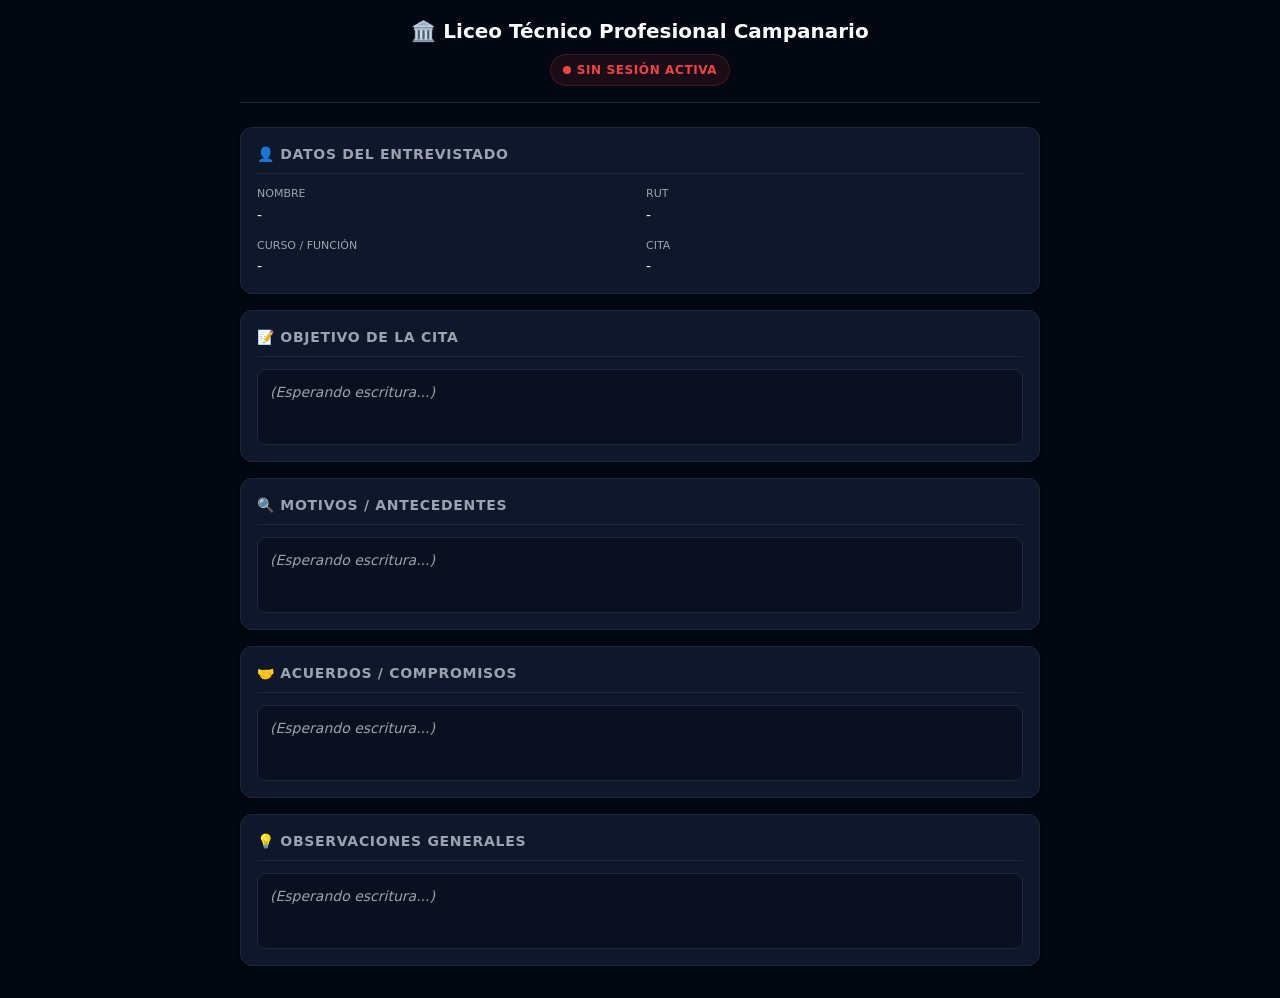
==== public/multiview.html @ e4b4ee5c "Feat: Allow multiple interviews, case history, and live multiview share" ====
<!DOCTYPE html>
<html lang="es">
<head>
  <meta charset="UTF-8">
  <meta name="viewport" content="width=device-width, initial-scale=1.0">
  <title>Multivista en Vivo — Liceo LTP Campanario</title>
  <style>
    :root {
      --bg-dark: #030712;
      --card-bg: #0f172a;
      --border-color: #1e293b;
      --primary: #4f46e5;
      --primary-glow: rgba(79, 70, 229, 0.15);
      --text-main: #f3f4f6;
      --text-muted: #9ca3af;
      --success: #10b981;
    }

    body {
      font-family: system-ui, -apple-system, sans-serif;
      background-color: var(--bg-dark);
      color: var(--text-main);
      margin: 0;
      padding: 16px;
      line-height: 1.5;
    }

    .container {
      max-width: 800px;
      margin: 0 auto;
    }

    header {
      display: flex;
      flex-direction: column;
      align-items: center;
      text-align: center;
      margin-bottom: 24px;
      padding-bottom: 16px;
      border-bottom: 1px solid var(--border-color);
    }

    h1 {
      font-size: 20px;
      font-weight: 700;
      margin: 0 0 8px 0;
      color: #fff;
    }

    .badge-live {
      display: inline-flex;
      align-items: center;
      gap: 6px;
      background-color: rgba(16, 185, 129, 0.1);
      color: var(--success);
      padding: 6px 12px;
      border-radius: 9999px;
      font-size: 12px;
      font-weight: 600;
      text-transform: uppercase;
      letter-spacing: 0.05em;
      border: 1px solid rgba(16, 185, 129, 0.2);
    }

    .dot {
      width: 8px;
      height: 8px;
      background-color: var(--success);
      border-radius: 50%;
      box-shadow: 0 0 8px var(--success);
      animation: pulse 1.5s infinite;
    }

    @keyframes pulse {
      0% { transform: scale(0.9); opacity: 0.6; }
      50% { transform: scale(1.2); opacity: 1; box-shadow: 0 0 12px var(--success); }
      100% { transform: scale(0.9); opacity: 0.6; }
    }

    .card {
      background-color: var(--card-bg);
      border: 1px solid var(--border-color);
      border-radius: 12px;
      padding: 16px;
      margin-bottom: 16px;
      box-shadow: 0 4px 6px -1px rgba(0, 0, 0, 0.1), 0 2px 4px -1px rgba(0, 0, 0, 0.06);
    }

    .card-title {
      font-size: 14px;
      font-weight: 600;
      text-transform: uppercase;
      letter-spacing: 0.05em;
      color: var(--text-muted);
      margin-bottom: 12px;
      border-bottom: 1px solid var(--border-color);
      padding-bottom: 8px;
    }

    .grid-info {
      display: grid;
      grid-template-columns: 1fr 1fr;
      gap: 12px;
    }

    @media (max-width: 480px) {
      .grid-info {
        grid-template-columns: 1fr;
      }
    }

    .info-group label {
      display: block;
      font-size: 11px;
      color: var(--text-muted);
      text-transform: uppercase;
      margin-bottom: 2px;
    }

    .info-group div {
      font-size: 14px;
      font-weight: 500;
      color: #fff;
    }

    .content-box {
      background-color: rgba(3, 7, 18, 0.4);
      border: 1px solid var(--border-color);
      border-radius: 8px;
      padding: 12px;
      min-height: 50px;
      font-size: 14px;
      color: var(--text-main);
      white-space: pre-wrap;
      word-break: break-word;
      transition: all 0.2s;
    }

    .content-box:empty::before {
      content: "(Esperando escritura...)";
      color: var(--text-muted);
      font-style: italic;
    }

    .content-box.updated {
      border-color: var(--primary);
      box-shadow: 0 0 10px var(--primary-glow);
    }
  </style>
</head>
<body>
  <div class="container">
    <header>
      <h1>🏛️ Liceo Técnico Profesional Campanario</h1>
      <div class="badge-live">
        <span class="dot"></span>
        <span id="status-text">Visualizando en vivo</span>
      </div>
    </header>

    <!-- Datos del Entrevistado -->
    <div class="card">
      <div class="card-title">👤 Datos del Entrevistado</div>
      <div class="grid-info">
        <div class="info-group">
          <label>Nombre</label>
          <div id="v-nombre">-</div>
        </div>
        <div class="info-group">
          <label>RUT</label>
          <div id="v-rut">-</div>
        </div>
        <div class="info-group">
          <label>Curso / Función</label>
          <div id="v-curso">-</div>
        </div>
        <div class="info-group">
          <label>Cita</label>
          <div id="v-cita">-</div>
        </div>
      </div>
    </div>

    <!-- Detalles de la Entrevista -->
    <div class="card">
      <div class="card-title">📝 Objetivo de la Cita</div>
      <div class="content-box" id="v-objetivo"></div>
    </div>

    <div class="card">
      <div class="card-title">🔍 Motivos / Antecedentes</div>
      <div class="content-box" id="v-motivo"></div>
    </div>

    <div class="card">
      <div class="card-title">🤝 Acuerdos / Compromisos</div>
      <div class="content-box" id="v-acuerdos"></div>
    </div>

    <div class="card">
      <div class="card-title">💡 Observaciones Generales</div>
      <div class="content-box" id="v-obs"></div>
    </div>
  </div>

  <script>
    const urlParams = new URLSearchParams(window.location.search);
    const session = urlParams.get('session');
    const statusText = document.getElementById('status-text');
    const liveBadge = document.querySelector('.badge-live');

    if (!session) {
      statusText.textContent = "Sin sesión activa";
      liveBadge.style.backgroundColor = "rgba(239, 68, 68, 0.1)";
      liveBadge.style.color = "#ef4444";
      liveBadge.style.borderColor = "rgba(239, 68, 68, 0.2)";
      document.querySelector('.dot').style.backgroundColor = "#ef4444";
      document.querySelector('.dot').style.boxShadow = "none";
      document.querySelector('.dot').style.animation = "none";
    } else {
      // Iniciar polling de datos cada 1 segundo
      setInterval(fetchLiveState, 1000);
      fetchLiveState();
    }

    const prevValues = {};

    async function fetchLiveState() {
      try {
        const res = await fetch(`/api/multivista/live?session=${encodeURIComponent(session)}`);
        if (!res.ok) throw new Error("Error en petición");
        const data = await res.json();
        
        if (data && data.sessionId) {
          updateField('v-nombre', data.nombre);
          updateField('v-rut', data.rut);
          updateField('v-curso', `${data.cargo || ''} - ${data.curso || ''}`);
          updateField('v-cita', `${data.fecha || ''} ${data.hora || ''} (con ${data.resp || 'responsable'})`);
          
          updateContentBox('v-objetivo', data.objetivo);
          updateContentBox('v-motivo', data.motivo);
          updateContentBox('v-acuerdos', data.acuerdos);
          updateContentBox('v-obs', data.obs);
          
          statusText.textContent = "Visualizando en vivo";
        } else {
          statusText.textContent = "Esperando sesión...";
        }
      } catch (err) {
        console.error("Error fetching live state:", err);
        statusText.textContent = "Error de conexión";
      }
    }

    function updateField(id, val) {
      const el = document.getElementById(id);
      if (el) {
        el.textContent = val || '-';
      }
    }

    function updateContentBox(id, val) {
      const el = document.getElementById(id);
      if (el) {
        const cleanVal = val || '';
        if (prevValues[id] !== cleanVal) {
          el.textContent = cleanVal;
          prevValues[id] = cleanVal;
          
          // Efecto visual de actualización
          el.classList.add('updated');
          setTimeout(() => el.classList.remove('updated'), 600);
        }
      }
    }
  </script>
</body>
</html>
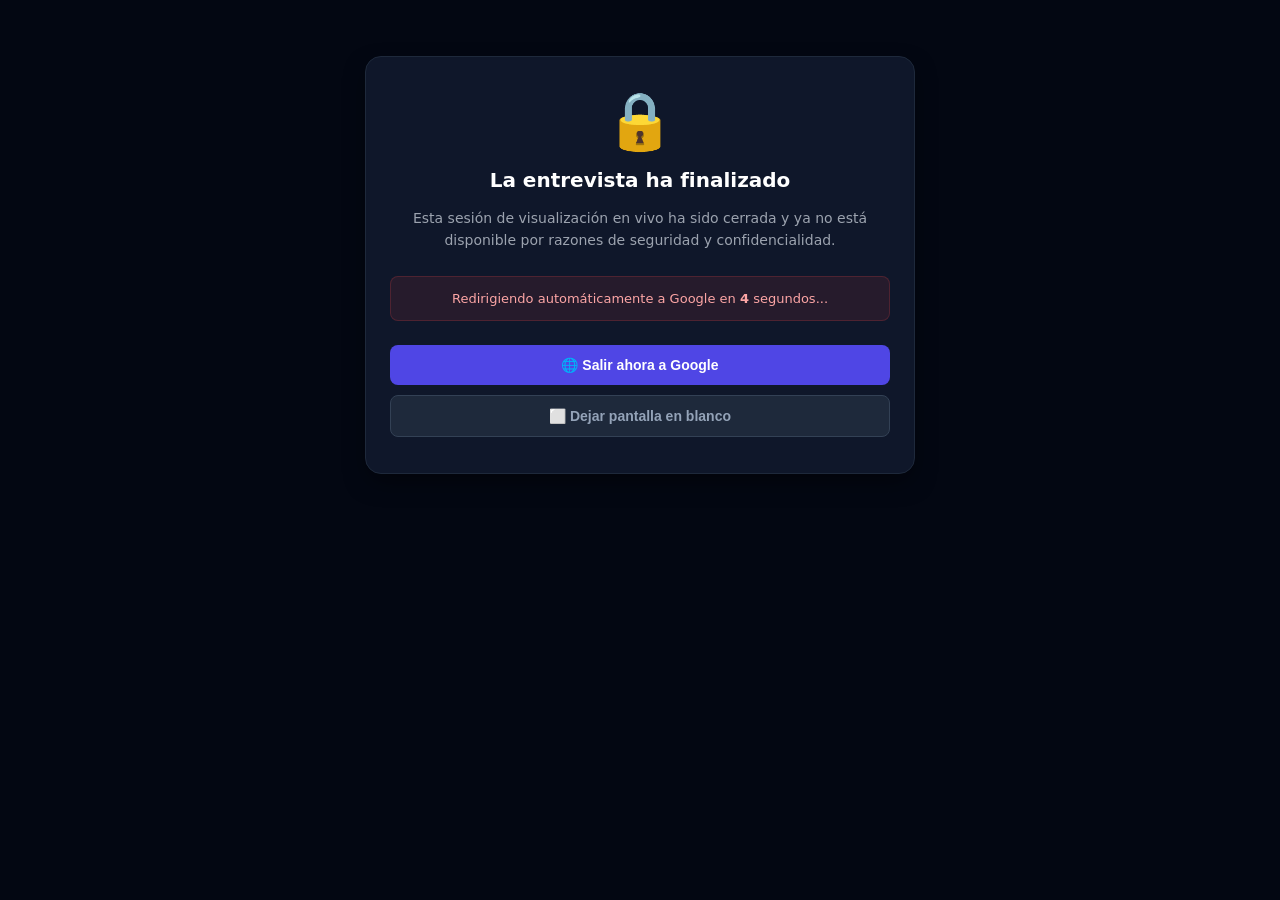
==== commit a0a337d8: "feat: implementar pantalla de cierre de seguridad, redireccion automatica a Google y finalizacion re" ====
--- a/public/multiview.html
+++ b/public/multiview.html
@@ -10,10 +10,12 @@
       --card-bg: #0f172a;
       --border-color: #1e293b;
       --primary: #4f46e5;
+      --primary-hover: #4338ca;
       --primary-glow: rgba(79, 70, 229, 0.15);
       --text-main: #f3f4f6;
       --text-muted: #9ca3af;
       --success: #10b981;
+      --danger: #ef4444;
     }
 
     body {
@@ -23,6 +25,8 @@
       margin: 0;
       padding: 16px;
       line-height: 1.5;
+      min-height: 100vh;
+      box-sizing: border-box;
     }
 
     .container {
@@ -53,7 +57,7 @@
       gap: 6px;
       background-color: rgba(16, 185, 129, 0.1);
       color: var(--success);
-      padding: 6px 12px;
+      padding: 6px 14px;
       border-radius: 9999px;
       font-size: 12px;
       font-weight: 600;
@@ -137,7 +141,7 @@
     }
 
     .content-box:empty::before {
-      content: "(Esperando escritura...)";
+      content: "(Sin contenido aún)";
       color: var(--text-muted);
       font-style: italic;
     }
@@ -146,14 +150,95 @@
       border-color: var(--primary);
       box-shadow: 0 0 10px var(--primary-glow);
     }
+
+    /* Pantalla para Entrevista Cerrada / Inactiva */
+    .closed-screen {
+      display: none;
+      max-width: 500px;
+      margin: 40px auto 0 auto;
+      text-align: center;
+      background-color: var(--card-bg);
+      border: 1px solid var(--border-color);
+      border-radius: 16px;
+      padding: 36px 24px;
+      box-shadow: 0 10px 25px -5px rgba(0, 0, 0, 0.5);
+    }
+
+    .closed-icon {
+      font-size: 56px;
+      margin-bottom: 16px;
+      line-height: 1;
+    }
+
+    .closed-title {
+      font-size: 20px;
+      font-weight: 700;
+      color: #ffffff;
+      margin-bottom: 12px;
+    }
+
+    .closed-desc {
+      font-size: 14px;
+      color: var(--text-muted);
+      line-height: 1.6;
+      margin-bottom: 24px;
+    }
+
+    .redirect-box {
+      background: rgba(239, 68, 68, 0.1);
+      border: 1px solid rgba(239, 68, 68, 0.2);
+      border-radius: 8px;
+      padding: 12px;
+      margin-bottom: 24px;
+      font-size: 13px;
+      color: #fca5a5;
+    }
+
+    .btn-row {
+      display: flex;
+      flex-direction: column;
+      gap: 10px;
+    }
+
+    .btn {
+      padding: 12px 20px;
+      border-radius: 8px;
+      font-size: 14px;
+      font-weight: 600;
+      cursor: pointer;
+      border: none;
+      transition: all 0.2s;
+      text-decoration: none;
+      display: inline-block;
+    }
+
+    .btn-primary {
+      background-color: var(--primary);
+      color: #fff;
+    }
+
+    .btn-primary:hover {
+      background-color: var(--primary-hover);
+    }
+
+    .btn-secondary {
+      background-color: #1e293b;
+      color: #94a3b8;
+      border: 1px solid #334155;
+    }
+
+    .btn-secondary:hover {
+      background-color: #334155;
+      color: #fff;
+    }
   </style>
 </head>
 <body>
-  <div class="container">
+  <div class="container" id="live-container">
     <header>
       <h1>🏛️ Liceo Técnico Profesional Campanario</h1>
-      <div class="badge-live">
-        <span class="dot"></span>
+      <div class="badge-live" id="live-badge">
+        <span class="dot" id="live-dot"></span>
         <span id="status-text">Visualizando en vivo</span>
       </div>
     </header>
@@ -203,53 +288,175 @@
     </div>
   </div>
 
+  <!-- PANTALLA DE SESIÓN CERRADA / FINALIZADA -->
+  <div class="closed-screen" id="closed-screen">
+    <div class="closed-icon">🔒</div>
+    <div class="closed-title">La entrevista ha finalizado</div>
+    <div class="closed-desc">
+      Esta sesión de visualización en vivo ha sido cerrada y ya no está disponible por razones de seguridad y confidencialidad.
+    </div>
+    
+    <div class="redirect-box">
+      Redirigiendo automáticamente a Google en <strong id="countdown">5</strong> segundos...
+    </div>
+
+    <div class="btn-row">
+      <button class="btn btn-primary" onclick="irAGoogle()">🌐 Salir ahora a Google</button>
+      <button class="btn btn-secondary" onclick="dejarEnBlanco()">⬜ Dejar pantalla en blanco</button>
+    </div>
+  </div>
+
   <script>
     const urlParams = new URLSearchParams(window.location.search);
     const session = urlParams.get('session');
     const statusText = document.getElementById('status-text');
-    const liveBadge = document.querySelector('.badge-live');
+    const liveBadge = document.getElementById('live-badge');
+    const liveContainer = document.getElementById('live-container');
+    const closedScreen = document.getElementById('closed-screen');
+    const countdownEl = document.getElementById('countdown');
+
+    let isClosedState = false;
+    let pollInterval = null;
+    let redirectTimer = null;
+    let countdownSecs = 5;
 
     if (!session) {
-      statusText.textContent = "Sin sesión activa";
-      liveBadge.style.backgroundColor = "rgba(239, 68, 68, 0.1)";
-      liveBadge.style.color = "#ef4444";
-      liveBadge.style.borderColor = "rgba(239, 68, 68, 0.2)";
-      document.querySelector('.dot').style.backgroundColor = "#ef4444";
-      document.querySelector('.dot').style.boxShadow = "none";
-      document.querySelector('.dot').style.animation = "none";
+      handleSessionClosed();
     } else {
-      // Iniciar polling de datos cada 1 segundo
-      setInterval(fetchLiveState, 1000);
+      pollInterval = setInterval(fetchLiveState, 1200);
       fetchLiveState();
     }
 
     const prevValues = {};
+    let useSupabaseFallback = false;
 
     async function fetchLiveState() {
+      if (isClosedState) return;
+
       try {
+        if (useSupabaseFallback) {
+          await fetchFromSupabase();
+          return;
+        }
+
         const res = await fetch(`/api/multivista/live?session=${encodeURIComponent(session)}`);
-        if (!res.ok) throw new Error("Error en petición");
+        if (!res.ok) {
+          throw new Error("Server returned error status");
+        }
+        
+        const contentType = res.headers.get('Content-Type') || '';
+        if (!contentType.includes('application/json')) {
+          throw new Error("Server did not return JSON");
+        }
+        
         const data = await res.json();
+        handleData(data);
+      } catch (err) {
+        useSupabaseFallback = true;
+        await fetchFromSupabase();
+      }
+    }
+
+    async function fetchFromSupabase() {
+      if (isClosedState) return;
+
+      const SUPABASE_URL = "https://squfklurqnnoujcmvxjh.supabase.co";
+      const SUPABASE_ANON_KEY = "sb_publishable_i7ruBqqrqr4ro8YywVk0sQ_VhvY_R-m";
+      
+      const headers = {
+        'apikey': SUPABASE_ANON_KEY,
+        'Authorization': `Bearer ${SUPABASE_ANON_KEY}`,
+        'Content-Type': 'application/json'
+      };
+      
+      try {
+        const res = await fetch(`${SUPABASE_URL}/rest/v1/entrevistas?id=eq.${encodeURIComponent(session)}`, { headers });
+        if (!res.ok) throw new Error("Supabase request failed");
+        const data = await res.json();
+        if (data && data.length > 0) {
+          const row = data[0];
+          if (row.estado === 'CLOSED' || row.estado === 'FINALIZADO') {
+            handleSessionClosed();
+            return;
+          }
+          const payload = {
+            sessionId: row.id,
+            rut: row.rut,
+            nombre: row.nombre,
+            cargo: row.cargo,
+            curso: row.curso,
+            jefe: row.jefe,
+            asig: row.asig,
+            pie: row.pie,
+            fecha: row.fecha,
+            hora: row.hora,
+            resp: row.resp,
+            estado: row.estado,
+            seguimiento: row.seguimiento,
+            objetivo: row.objetivo,
+            motivo: row.motivo,
+            acuerdos: row.acuerdos,
+            obs: row.obs
+          };
+          handleData(payload);
+        } else {
+          handleSessionClosed();
+        }
+      } catch (err) {
+        console.error("Error fetching from Supabase:", err);
+      }
+    }
+
+    function handleData(data) {
+      if (isClosedState) return;
+
+      if (data && data.sessionId && data.estado !== 'CLOSED') {
+        updateField('v-nombre', data.nombre);
+        updateField('v-rut', data.rut);
+        updateField('v-curso', `${data.cargo || ''} ${data.curso ? '- ' + data.curso : ''}`);
+        updateField('v-cita', `${data.fecha || ''} ${data.hora || ''} ${data.resp ? '(con ' + data.resp + ')' : ''}`);
         
-        if (data && data.sessionId) {
-          updateField('v-nombre', data.nombre);
-          updateField('v-rut', data.rut);
-          updateField('v-curso', `${data.cargo || ''} - ${data.curso || ''}`);
-          updateField('v-cita', `${data.fecha || ''} ${data.hora || ''} (con ${data.resp || 'responsable'})`);
-          
-          updateContentBox('v-objetivo', data.objetivo);
-          updateContentBox('v-motivo', data.motivo);
-          updateContentBox('v-acuerdos', data.acuerdos);
-          updateContentBox('v-obs', data.obs);
-          
-          statusText.textContent = "Visualizando en vivo";
-        } else {
-          statusText.textContent = "Esperando sesión...";
-        }
-      } catch (err) {
-        console.error("Error fetching live state:", err);
-        statusText.textContent = "Error de conexión";
-      }
+        updateContentBox('v-objetivo', data.objetivo);
+        updateContentBox('v-motivo', data.motivo);
+        updateContentBox('v-acuerdos', data.acuerdos);
+        updateContentBox('v-obs', data.obs);
+        
+        statusText.textContent = "Visualizando en vivo";
+      } else {
+        handleSessionClosed();
+      }
+    }
+
+    function handleSessionClosed() {
+      if (isClosedState) return;
+      isClosedState = true;
+      
+      if (pollInterval) clearInterval(pollInterval);
+
+      liveContainer.style.display = "none";
+      closedScreen.style.display = "block";
+
+      countdownSecs = 5;
+      if (countdownEl) countdownEl.textContent = countdownSecs;
+
+      redirectTimer = setInterval(() => {
+        countdownSecs--;
+        if (countdownEl) countdownEl.textContent = countdownSecs;
+        if (countdownSecs <= 0) {
+          clearInterval(redirectTimer);
+          irAGoogle();
+        }
+      }, 1000);
+    }
+
+    function irAGoogle() {
+      window.location.href = "https://www.google.com";
+    }
+
+    function dejarEnBlanco() {
+      if (redirectTimer) clearInterval(redirectTimer);
+      document.body.innerHTML = "";
+      document.body.style.backgroundColor = "#030712";
     }
 
     function updateField(id, val) {
@@ -267,7 +474,6 @@
           el.textContent = cleanVal;
           prevValues[id] = cleanVal;
           
-          // Efecto visual de actualización
           el.classList.add('updated');
           setTimeout(() => el.classList.remove('updated'), 600);
         }
@@ -276,3 +482,4 @@
   </script>
 </body>
 </html>
+
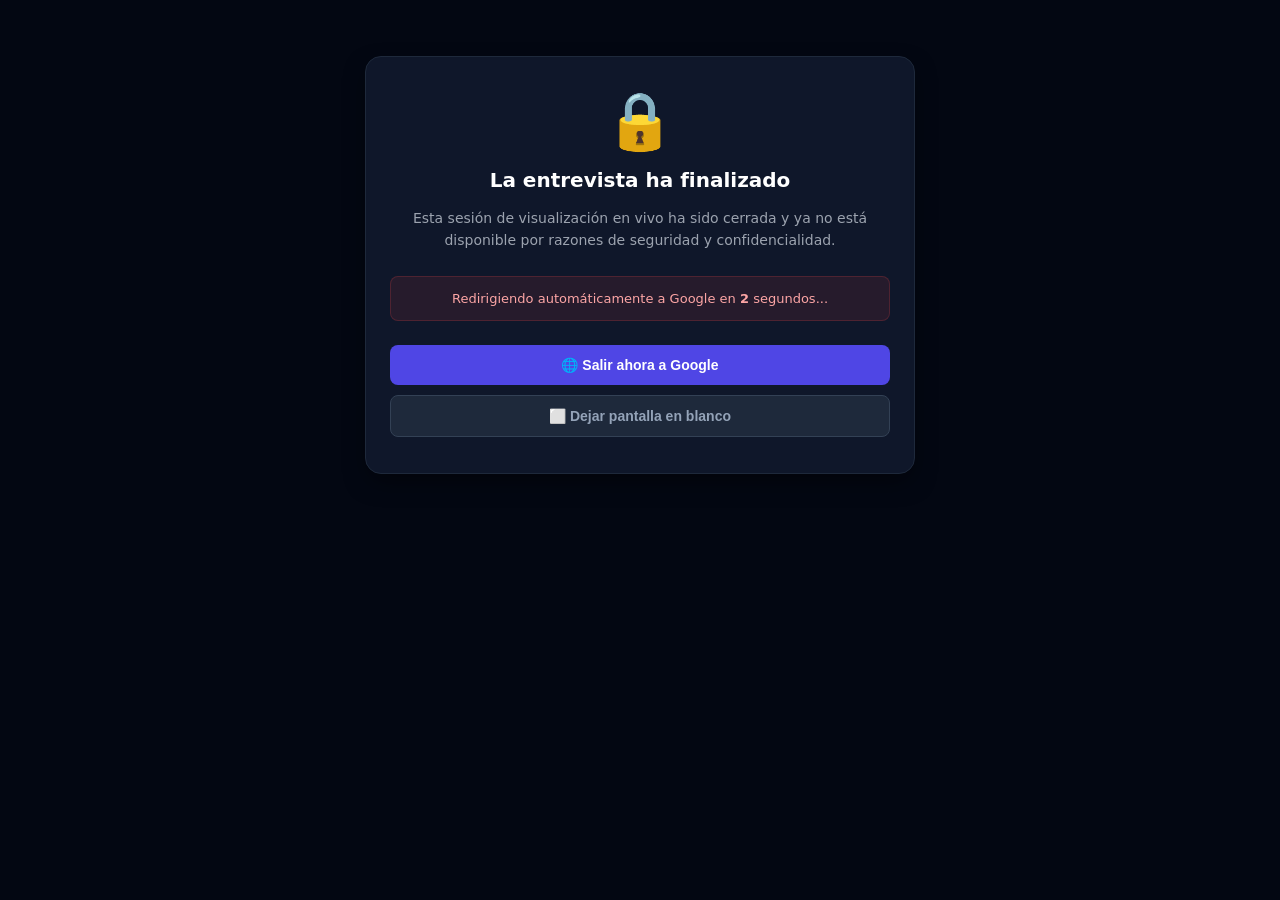
==== commit 11fbfd78: "security: deshabilitar capturas de pantalla, bloquear seleccion/copia, prevenir navegacion hacia atr" ====
--- a/public/multiview.html
+++ b/public/multiview.html
@@ -2,7 +2,7 @@
 <html lang="es">
 <head>
   <meta charset="UTF-8">
-  <meta name="viewport" content="width=device-width, initial-scale=1.0">
+  <meta name="viewport" content="width=device-width, initial-scale=1.0, maximum-scale=1.0, user-scalable=no">
   <title>Multivista en Vivo — Liceo LTP Campanario</title>
   <style>
     :root {
@@ -18,6 +18,15 @@
       --danger: #ef4444;
     }
 
+    /* Protección de Seguridad: Deshabilitar Selección y Copia */
+    * {
+      -webkit-user-select: none !important;
+      -moz-user-select: none !important;
+      -ms-user-select: none !important;
+      user-select: none !important;
+      -webkit-touch-callout: none !important;
+    }
+
     body {
       font-family: system-ui, -apple-system, sans-serif;
       background-color: var(--bg-dark);
@@ -27,6 +36,22 @@
       line-height: 1.5;
       min-height: 100vh;
       box-sizing: border-box;
+      transition: filter 0.15s ease, opacity 0.15s ease;
+    }
+
+    /* Ocultar contenido completamente si se intenta imprimir */
+    @media print {
+      html, body {
+        display: none !important;
+        visibility: hidden !important;
+      }
+    }
+
+    /* Difuminado de Seguridad cuando se pierde el foco (captura de pantalla / cambiar de app) */
+    .security-blur {
+      filter: blur(35px) grayscale(100%) !important;
+      opacity: 0.05 !important;
+      pointer-events: none !important;
     }
 
     .container {
@@ -297,7 +322,7 @@
     </div>
     
     <div class="redirect-box">
-      Redirigiendo automáticamente a Google en <strong id="countdown">5</strong> segundos...
+      Redirigiendo automáticamente a Google en <strong id="countdown">3</strong> segundos...
     </div>
 
     <div class="btn-row">
@@ -307,6 +332,52 @@
   </div>
 
   <script>
+    // 🔒 1. PROTECCIÓN CONTRA VOLVER ATRÁS (BLOQUEO DE HISTORIAL NAVEGADOR)
+    history.pushState(null, null, location.href);
+    window.onpopstate = function () {
+      history.pushState(null, null, location.href);
+    };
+
+    // 🔒 2. PROTECCIÓN DE SEGURIDAD (ANTI-CAPTURAS Y BLOQUEO TECLAS)
+    document.addEventListener('contextmenu', e => e.preventDefault());
+
+    document.addEventListener('keydown', function(e) {
+      if (
+        e.key === 'PrintScreen' || 
+        e.keyCode === 44 ||
+        (e.ctrlKey && (e.key === 'p' || e.key === 'P' || e.key === 's' || e.key === 'S' || e.key === 'u' || e.key === 'U')) ||
+        (e.ctrlKey && e.shiftKey && (e.key === 'I' || e.key === 'C' || e.key === 'J')) ||
+        (e.metaKey && e.shiftKey && (e.key === '3' || e.key === '4' || e.key === '5'))
+      ) {
+        e.preventDefault();
+        e.stopPropagation();
+        aplicarBlurSeguridad();
+      }
+    });
+
+    // Ocultar/Blur cuando la app pierde el foco o se intenta tomar captura / cambiar de pestaña
+    document.addEventListener('visibilitychange', function() {
+      if (document.hidden) {
+        document.body.classList.add('security-blur');
+      } else {
+        document.body.classList.remove('security-blur');
+      }
+    });
+
+    window.addEventListener('blur', function() {
+      document.body.classList.add('security-blur');
+    });
+
+    window.addEventListener('focus', function() {
+      document.body.classList.remove('security-blur');
+    });
+
+    function aplicarBlurSeguridad() {
+      document.body.classList.add('security-blur');
+      setTimeout(() => document.body.classList.remove('security-blur'), 2000);
+    }
+
+    // ── LÓGICA DE MULTIVISTA Y CONEXIÓN ──
     const urlParams = new URLSearchParams(window.location.search);
     const session = urlParams.get('session');
     const statusText = document.getElementById('status-text');
@@ -318,7 +389,7 @@
     let isClosedState = false;
     let pollInterval = null;
     let redirectTimer = null;
-    let countdownSecs = 5;
+    let countdownSecs = 3;
 
     if (!session) {
       handleSessionClosed();
@@ -436,7 +507,7 @@
       liveContainer.style.display = "none";
       closedScreen.style.display = "block";
 
-      countdownSecs = 5;
+      countdownSecs = 3;
       if (countdownEl) countdownEl.textContent = countdownSecs;
 
       redirectTimer = setInterval(() => {
@@ -450,7 +521,7 @@
     }
 
     function irAGoogle() {
-      window.location.href = "https://www.google.com";
+      window.location.replace("https://www.google.com");
     }
 
     function dejarEnBlanco() {
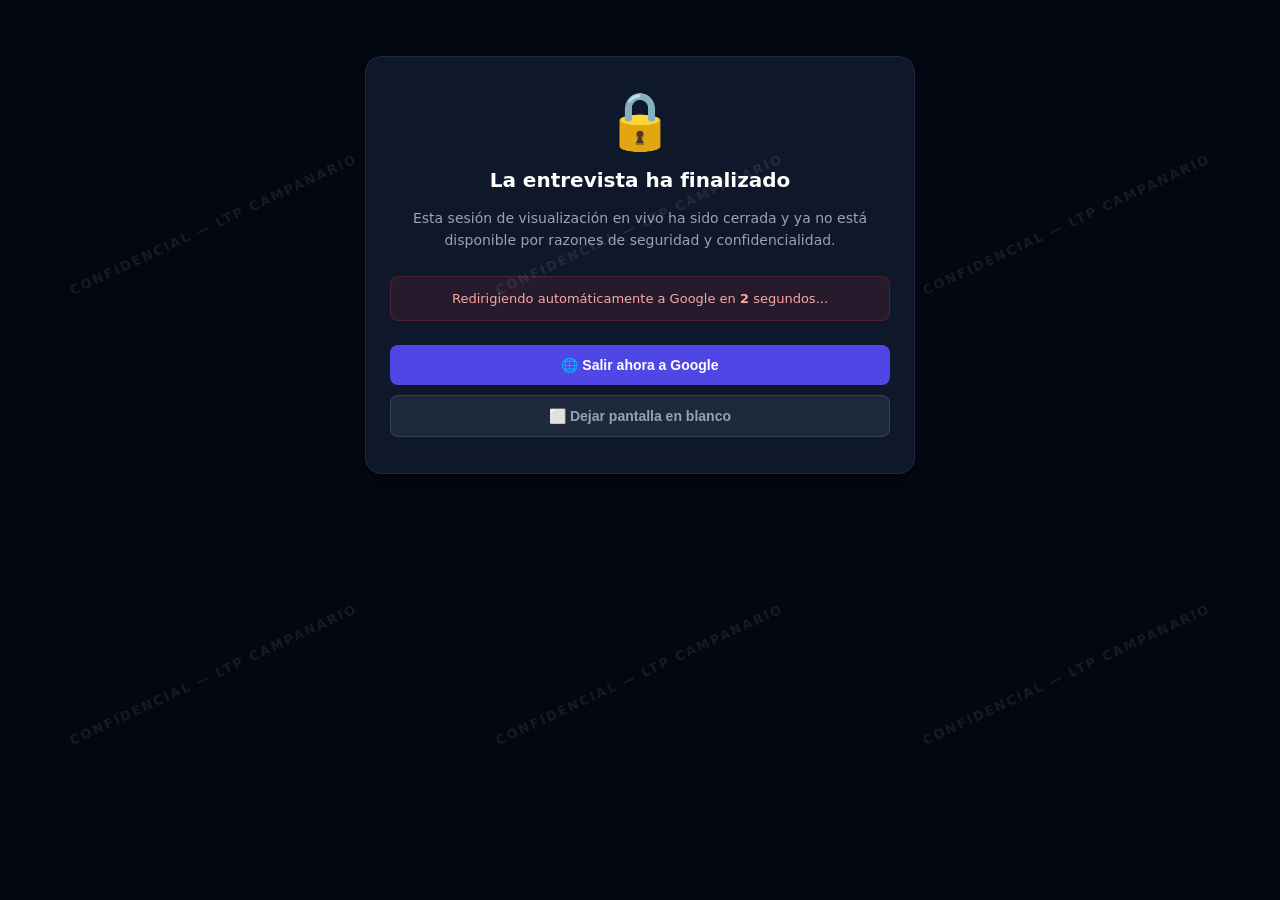
==== commit 31dd83f1: "security: agregar marca de agua transparente de seguridad y interceptar gestos multitactiles en movi" ====
--- a/public/multiview.html
+++ b/public/multiview.html
@@ -252,6 +252,35 @@
       border: 1px solid #334155;
     }
 
+    /* Marca de Agua de Seguridad sobre el Contenido */
+    .watermark-overlay {
+      position: fixed;
+      top: 0;
+      left: 0;
+      width: 100vw;
+      height: 100vh;
+      pointer-events: none;
+      z-index: 9999;
+      display: flex;
+      flex-wrap: wrap;
+      align-content: space-around;
+      justify-content: space-around;
+      overflow: hidden;
+      opacity: 0.08;
+      user-select: none;
+    }
+
+    .watermark-item {
+      font-size: 13px;
+      font-weight: 800;
+      color: #ffffff;
+      transform: rotate(-25deg);
+      white-space: nowrap;
+      letter-spacing: 2px;
+      text-transform: uppercase;
+      padding: 30px;
+    }
+
     .btn-secondary:hover {
       background-color: #334155;
       color: #fff;
@@ -259,6 +288,16 @@
   </style>
 </head>
 <body>
+  <!-- Marca de Agua de Seguridad para Móviles y Computadores -->
+  <div class="watermark-overlay">
+    <div class="watermark-item">CONFIDENCIAL — LTP CAMPANARIO</div>
+    <div class="watermark-item">CONFIDENCIAL — LTP CAMPANARIO</div>
+    <div class="watermark-item">CONFIDENCIAL — LTP CAMPANARIO</div>
+    <div class="watermark-item">CONFIDENCIAL — LTP CAMPANARIO</div>
+    <div class="watermark-item">CONFIDENCIAL — LTP CAMPANARIO</div>
+    <div class="watermark-item">CONFIDENCIAL — LTP CAMPANARIO</div>
+  </div>
+
   <div class="container" id="live-container">
     <header>
       <h1>🏛️ Liceo Técnico Profesional Campanario</h1>
@@ -354,6 +393,19 @@
         aplicarBlurSeguridad();
       }
     });
+
+    // Detección de gestos multitáctiles en celulares (ej: deslizar 3 dedos o toque doble de nudillos)
+    document.addEventListener('touchstart', function(e) {
+      if (e.touches && e.touches.length >= 2) {
+        aplicarBlurSeguridad();
+      }
+    }, { passive: true });
+
+    document.addEventListener('touchmove', function(e) {
+      if (e.touches && e.touches.length >= 2) {
+        aplicarBlurSeguridad();
+      }
+    }, { passive: true });
 
     // Ocultar/Blur cuando la app pierde el foco o se intenta tomar captura / cambiar de pestaña
     document.addEventListener('visibilitychange', function() {
